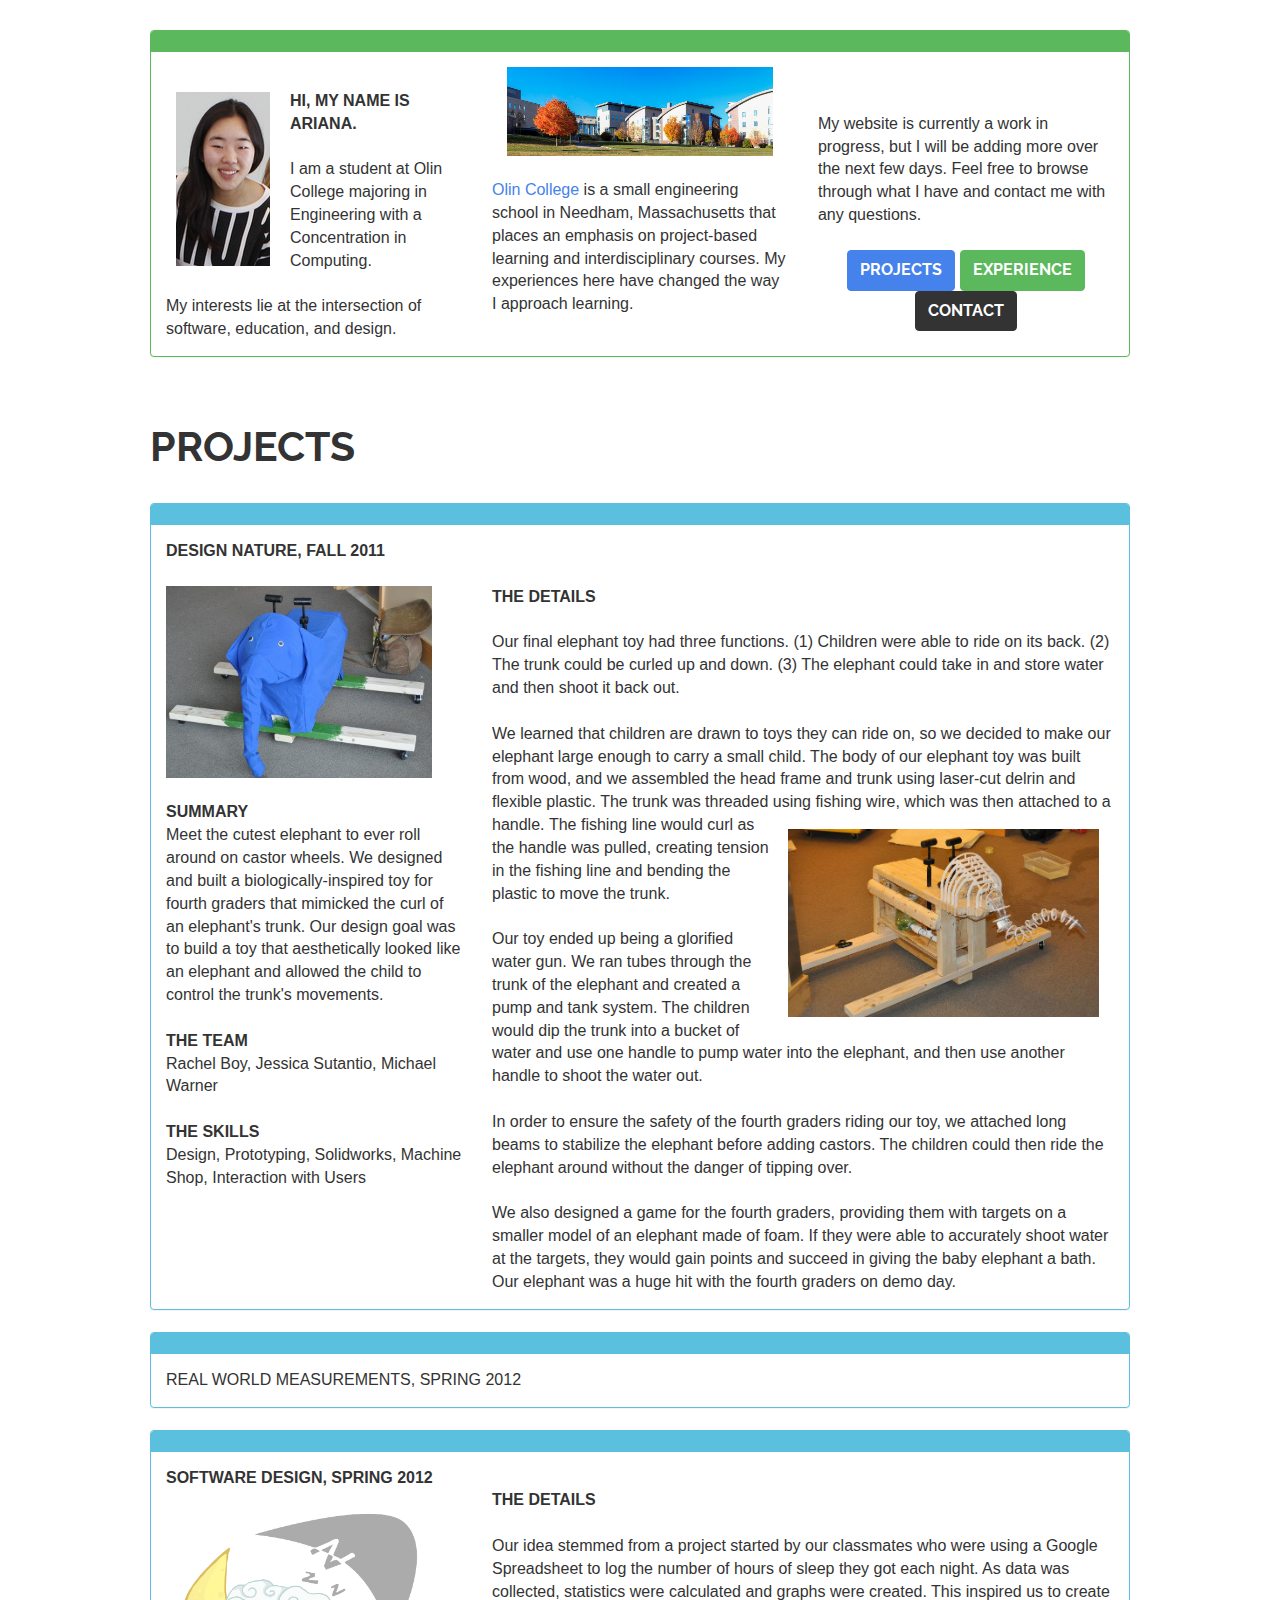
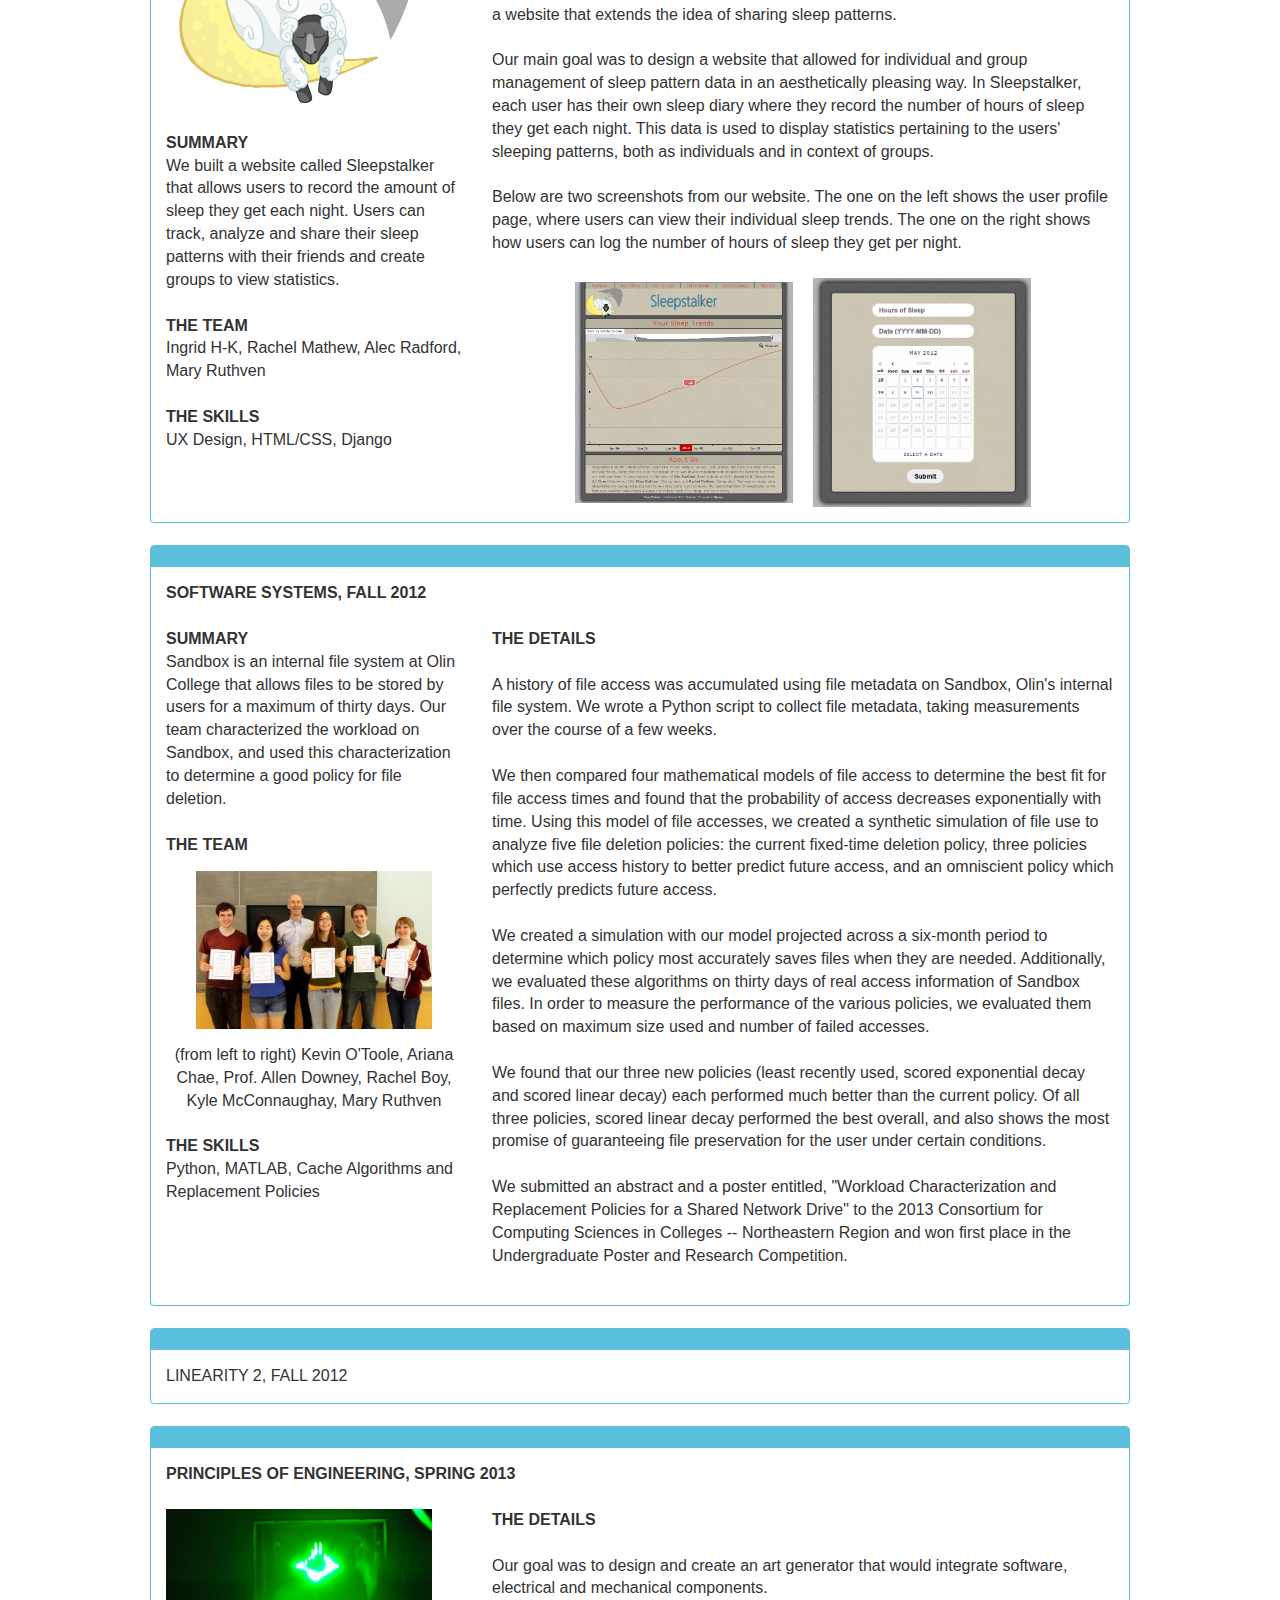
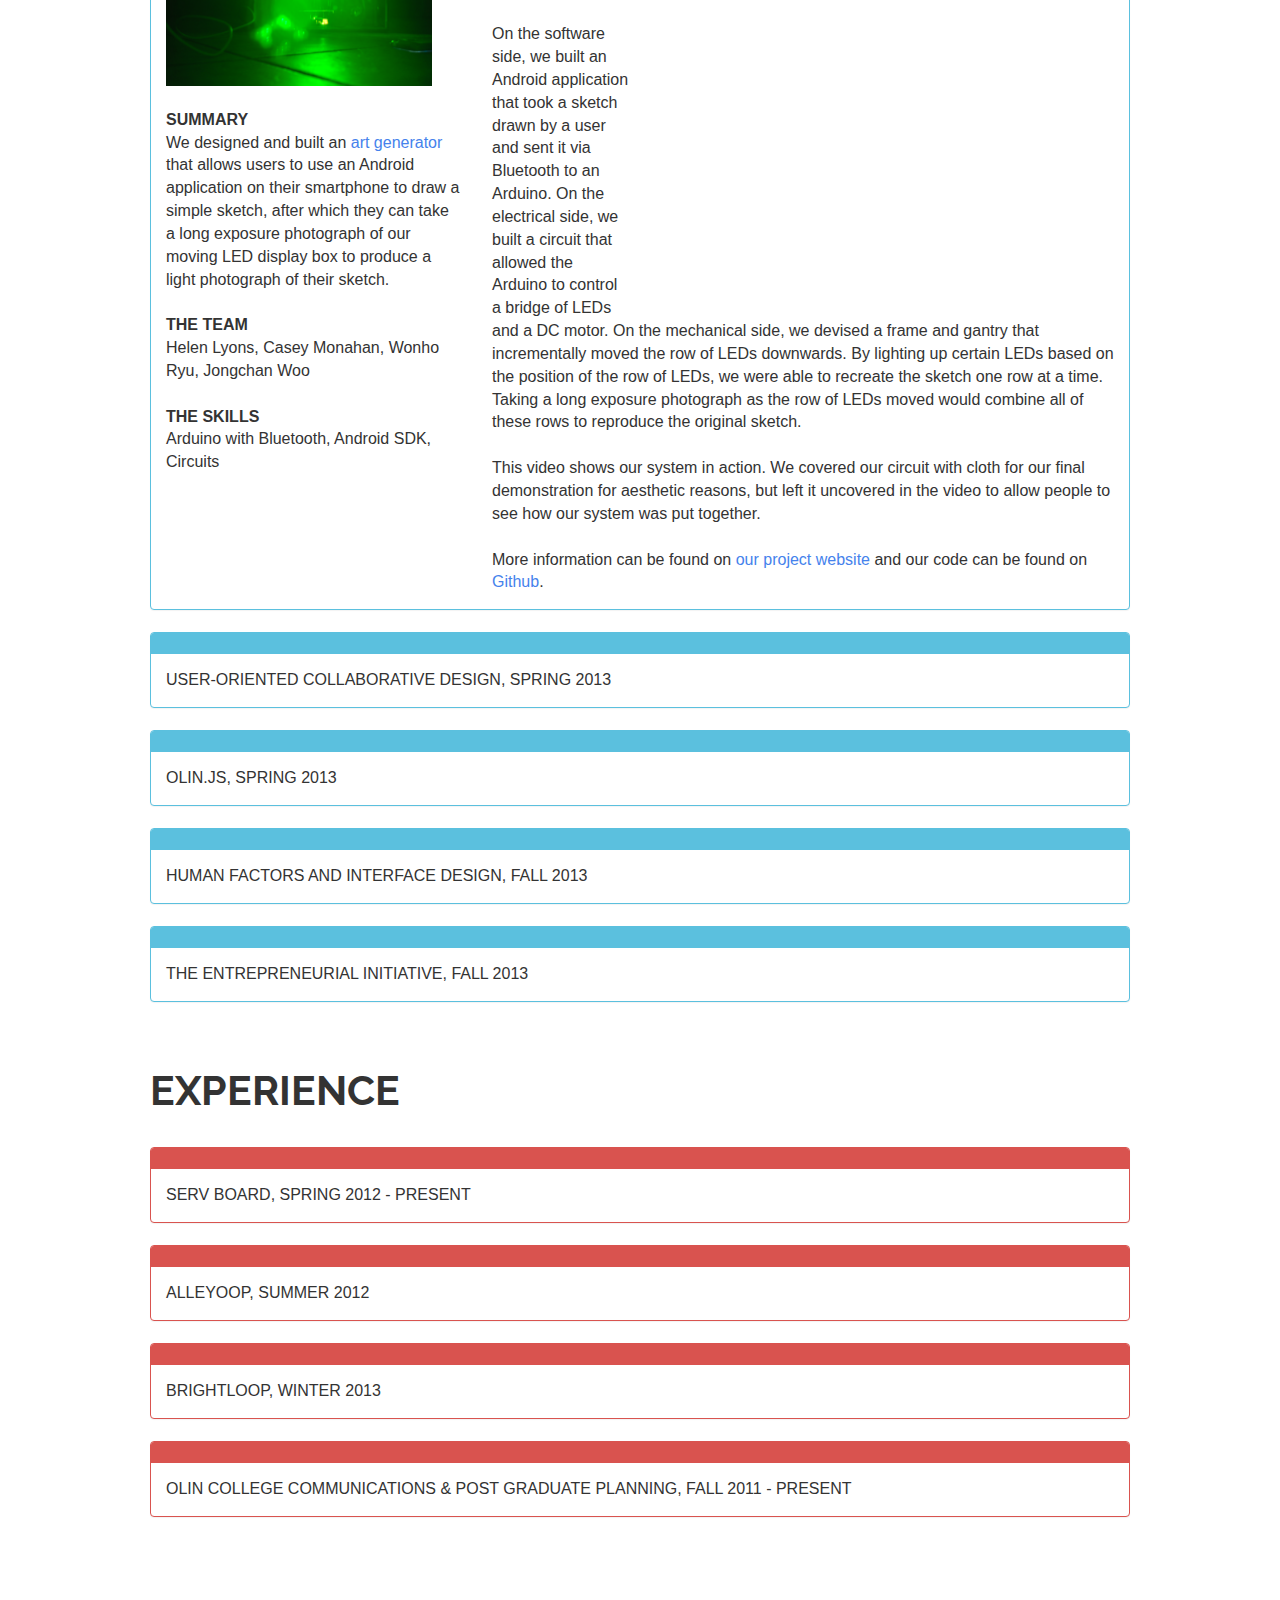
==== index.html @ e2a3250c "POE added" ====
<!DOCTYPE html>
<html lang="en">

	<head>
		<title>Ariana Chae</title>
    <link rel="stylesheet" href="assets/css/bootstrap.css">
    <link rel="stylesheet" href="assets/css/bootstrap.min.css">

    <link rel="stylesheet" href="assets/css/index.css">
	</head>

	<body>
    <font face="Helvetica">
    <div class="panel panel-success">
      <div class="panel-heading">
        <div class="panel-title"></div>
      </div>
      <div class="panel-body">
        <div class="row">
          <div class="col-xs-6 col-sm-4">
            <img class="imgmargin" src="assets/images/profile.png" align="left"><br><b>HI, MY NAME IS ARIANA.</b><br><br>I am a student at Olin College majoring in Engineering with a Concentration in Computing.<br><br>My interests lie at the intersection of software, education, and design.
          </div>
          <div class="col-xs-6 col-sm-4">
            <center><img width="90%" src="assets/images/olincollege.jpg"></center><br>
            <a href="http://olin.edu/">Olin College</a> is a small engineering school in Needham, Massachusetts that places an emphasis on project-based learning and interdisciplinary courses. My experiences here have changed the way I approach learning.
          </div>
          <div class="col-xs-6 col-sm-4">
            <br><br>My website is currently a work in progress, but I will be adding more over the next few days. Feel free to browse through what I have and contact me with any questions.<br><br>
            <center><a class="btn btn-primary" href="#projects"><b>Projects</b></a>
            <a class="btn btn-success" href="#resume"><b>Experience</b></a>
            <a class="btn btn-default" href="mailto:ariana.chae@students.olin.edu"><b>Contact</b></a><center>
          </div>
        </div>
      </div>
    </div>

    <br><h1 id="type">Projects</h1><br>
    <div class="panel panel-info">
      <div class="panel-heading">
        <div class="panel-title"></div>
      </div>
      <div class="panel-body">
        <b>DESIGN NATURE, FALL 2011</b><br><br>
        <div class="row">
          <div class="col-xs-6 col-lg-4">
            <img width="90%" src="assets/images/elephant-final.png"><br><br>
            <b>SUMMARY</b><br>
            Meet the cutest elephant to ever roll around on castor wheels. We designed and built a biologically-inspired toy for fourth graders that mimicked the curl of an elephant's trunk. Our design goal was to build a toy that aesthetically looked like an elephant and allowed the child to control the trunk's movements.
            <br><br>
            <b>THE TEAM</b><br>
            Rachel Boy, Jessica Sutantio, Michael Warner
            <br><br>
            <b>THE SKILLS</b><br>
            Design, Prototyping, Solidworks, Machine Shop, Interaction with Users<br>
          </div>
          <div class="col-xs-12 col-sm-6 col-lg-8">
            <b>THE DETAILS</b><br><br>
            Our final elephant toy had three functions. (1) Children were able to ride on its back. (2) The trunk could be curled up and down. (3) The elephant could take in and store water and then shoot it back out.<br><br>

            We learned that children are drawn to toys they can ride on, so we decided to make our elephant large enough to carry a small child. The body of our elephant toy was built from wood, and we assembled the head frame and trunk using laser-cut delrin and flexible plastic. The trunk was threaded using fishing wire, which was then attached to a handle. <img class="desnat" src="assets/images/elephant-prototype.png" width="50%" align="right"> The fishing line would curl as the handle was pulled, creating tension in the fishing line and bending the plastic to move the trunk.<br><br>

            Our toy ended up being a glorified water gun. We ran tubes through the trunk of the elephant and created a pump and tank system. The children would dip the trunk into a bucket of water and use one handle to pump water into the elephant, and then use another handle to shoot the water out.<br><br>

            In order to ensure the safety of the fourth graders riding our toy, we attached long beams to stabilize the elephant before adding castors. The children could then ride the elephant around without the danger of tipping over.<br><br>

            We also designed a game for the fourth graders, providing them with targets on a smaller model of an elephant made of foam. If they were able to accurately shoot water at the targets, they would gain points and succeed in giving the baby elephant a bath. Our elephant was a huge hit with the fourth graders on demo day. 

          </div>
        </div>

      </div>
    </div>

    <div class="panel panel-info">
      <div class="panel-heading">
        <div class="panel-title"></div>
      </div>
      <div class="panel-body">
        REAL WORLD MEASUREMENTS, SPRING 2012
      </div>
    </div>

    <div class="panel panel-info">
      <div class="panel-heading">
        <div class="panel-title"></div>
      </div>
      <div class="panel-body">
        <b>SOFTWARE DESIGN, SPRING 2012</b>
        <div class="row">
          <div class="col-xs-6 col-lg-4">
            <img width="90%" src="assets/images/sleepstalker-logo.png"><br><br>
            <b>SUMMARY</b><br>
            We built a website called Sleepstalker that allows users to record the amount of sleep they get each night. Users can track, analyze and share their sleep patterns with their friends and create groups to view statistics. 
            <br><br>
            <b>THE TEAM</b><br>
            Ingrid H-K, Rachel Mathew, Alec Radford, Mary Ruthven
            <br><br>
            <b>THE SKILLS</b><br>
            UX Design, HTML/CSS, Django <br>
          </div>
          <div class="col-xs-12 col-sm-6 col-lg-8">
            <b>THE DETAILS</b><br><br>
            
              Our idea stemmed from a project started by our classmates who were using a Google Spreadsheet to log the number of hours of sleep they got each night. As data was collected, statistics were calculated and graphs were created. This inspired us to create a website that extends the idea of sharing sleep patterns.<br><br>

              Our main goal was to design a website that allowed for individual and group management of sleep pattern data in an aesthetically pleasing way. In Sleepstalker, each user has their own sleep diary where they record the number of hours of sleep they get each night. This data is used to display statistics pertaining to the users' sleeping patterns, both as individuals and in context of groups.<br><br>

              Below are two screenshots from our website. The one on the left shows the user profile page, where users can view their individual sleep trends. The one on the right shows how users can log the number of hours of sleep they get per night.<br><br>

              <center><img class="sleepstalker" width="35%" src="assets/images/sleepstalker-home.png"><img class="sleepstalker" width="35%" src="assets/images/sleep-input-2.png"></center>


          </div>
        </div>
      </div>
    </div>

    <div class="panel panel-info">
      <div class="panel-heading">
        <div class="panel-title"></div>
      </div>
      <div class="panel-body">
        <b>SOFTWARE SYSTEMS, FALL 2012</b><br><br>
        <div class="row">
          <div class="col-xs-6 col-lg-4">
            <b>SUMMARY</b><br>
            Sandbox is an internal file system at Olin College that allows files to be stored by users for a maximum of thirty days. Our team characterized the workload on Sandbox, and used this characterization to determine a good policy for file deletion.
            <br><br>
            <b>THE TEAM</b><br>
            <center><img class="sandbox" src="assets/images/ccscne.jpg" width="80%"><br>
            (from left to right) Kevin O'Toole, Ariana Chae, Prof. Allen Downey, Rachel Boy, Kyle McConnaughay, Mary Ruthven</center>
            <br>
            <b>THE SKILLS</b><br>
            Python, MATLAB, Cache Algorithms and Replacement Policies <br>
          </div>
          <div class="col-xs-12 col-sm-6 col-lg-8">
            <b>THE DETAILS</b><br><br>
              A history of file access was accumulated using file metadata on Sandbox, Olin's internal file system. We wrote a Python script to collect file metadata, taking measurements over the course of a few weeks.<br><br>We then compared four mathematical models of file access to determine the best fit for file access times and found that the probability of access decreases exponentially with time. Using this model of file accesses, we created a synthetic simulation of file use to analyze five file deletion policies: the current fixed-time deletion policy, three policies which use access history to better predict future access, and an omniscient policy which perfectly predicts future access.<br><br>We created a simulation with our model projected across a six-month period to determine which policy most accurately saves files when they are needed. Additionally, we evaluated these algorithms on thirty days of real access information of Sandbox files. In order to measure the performance of the various policies, we evaluated them based on maximum size used and number of failed accesses.<br><br>
              We found that our three new policies (least recently used, scored exponential decay and scored linear decay) each performed much better than the current policy. Of all three policies, scored linear decay performed the best overall, and also shows the most promise of guaranteeing file preservation for the user under certain conditions.<br><br>

              We submitted an abstract and a poster entitled, "Workload Characterization and Replacement Policies for a Shared Network Drive" to the 2013 Consortium for Computing Sciences in Colleges -- Northeastern Region and won first place in the Undergraduate Poster and Research Competition.
              <br><br>

          </div>
        </div>
      </div>
    </div>

    <div class="panel panel-info">
      <div class="panel-heading">
        <div class="panel-title"></div>
      </div>
      <div class="panel-body">
        LINEARITY 2, FALL 2012
      </div>
    </div>

    <div class="panel panel-info">
      <div class="panel-heading">
        <div class="panel-title"></div>
      </div>
      <div class="panel-body">
        <b>PRINCIPLES OF ENGINEERING, SPRING 2013</b><br><br>
        <div class="row">
          <div class="col-xs-6 col-lg-4">
            <img width="90%" src="assets/images/poe-light-photo.jpg"><br><br>
            <b>SUMMARY</b><br>
            We designed and built an <a href="http://poe.olin.edu/poe2013/s_engr2210-art-generators/">art generator</a> that allows users to use an Android application on their smartphone to draw a simple sketch, after which they can take a long exposure photograph of our moving LED display box to produce a light photograph of their sketch.
            <br><br>
            <b>THE TEAM</b><br>
            Helen Lyons, Casey Monahan, Wonho Ryu, Jongchan Woo
            <br><br>
            <b>THE SKILLS</b><br>
            Arduino with Bluetooth, Android SDK, Circuits <br>
          </div>
          <div class="col-xs-12 col-sm-6 col-lg-8">
            <b>THE DETAILS</b><br><br>
              Our goal was to design and create an art generator that would integrate software, electrical and mechanical components.<br><br>
              <iframe align="right" class="poe" width="444" height="250" src="http://www.youtube.com/embed/nZUptxOSdaI?rel=0" frameborder="0" allowfullscreen></iframe> On the software side, we built an Android application that took a sketch drawn by a user and sent it via Bluetooth to an Arduino. On the electrical side, we built a circuit that allowed the Arduino to control a bridge of LEDs and a DC motor. On the mechanical side, we devised a frame and gantry that incrementally moved the row of LEDs downwards. By lighting up certain LEDs based on the position of the row of LEDs, we were able to recreate the sketch one row at a time. Taking a long exposure photograph as the row of LEDs moved would combine all of these rows to reproduce the original sketch.<br><br>
              This video shows our system in action. We covered our circuit with cloth for our final demonstration for aesthetic reasons, but left it uncovered in the video to allow people to see how our system was put together.<br><br>
              More information can be found on <a href="http://poe.olin.edu/poe2013/s_engr2210-art-generators/">our project website</a> and our code can be found on <a href="https://github.com/asjchae/poe-final-project">Github</a>.


          </div>
        </div>          
      </div>
    </div>

    <div class="panel panel-info">
      <div class="panel-heading">
        <div class="panel-title"></div>
      </div>
      <div class="panel-body">
        USER-ORIENTED COLLABORATIVE DESIGN, SPRING 2013
      </div>
    </div>

    <div class="panel panel-info">
      <div class="panel-heading">
        <div class="panel-title"></div>
      </div>
      <div class="panel-body">
        OLIN.JS, SPRING 2013
      </div>
    </div>

    <div class="panel panel-info">
      <div class="panel-heading">
        <div class="panel-title"></div>
      </div>
      <div class="panel-body">
        HUMAN FACTORS AND INTERFACE DESIGN, FALL 2013
      </div>
    </div>

    <div class="panel panel-info">
      <div class="panel-heading">
        <div class="panel-title"></div>
      </div>
      <div class="panel-body">
        THE ENTREPRENEURIAL INITIATIVE, FALL 2013
      </div>
    </div>

    <br><h1 id="type">Experience</h1><br>
    <div class="panel panel-danger">
      <div class="panel-heading">
        <div class="panel-title"></div>
      </div>
      <div class="panel-body">
        SERV BOARD, SPRING 2012 - PRESENT
      </div>
    </div>

    <div class="panel panel-danger">
      <div class="panel-heading">
        <div class="panel-title"></div>
      </div>
      <div class="panel-body">
        ALLEYOOP, SUMMER 2012
      </div>
    </div>

    <div class="panel panel-danger">
      <div class="panel-heading">
        <div class="panel-title"></div>
      </div>
      <div class="panel-body">
        BRIGHTLOOP, WINTER 2013
      </div>
    </div>

    <div class="panel panel-danger">
      <div class="panel-heading">
        <div class="panel-title"></div>
      </div>
      <div class="panel-body">
        OLIN COLLEGE COMMUNICATIONS & POST GRADUATE PLANNING, FALL 2011 - PRESENT
      </div>
    </div>

	</body>

</html>
---- assets/css/index.css ----
body {
	padding-top: 30px;
	padding-left: 150px;
	padding-right: 150px;
	padding-bottom: 150px;
}

.imgmargin {
	margin-top: 25px;
	margin-left: 10px;
	margin-right: 20px;
}

.desnat {
	margin-top: 15px;
	margin-bottom: 15px;
	margin-left: 15px;
	margin-right: 15px;
}

.sleepstalker {
	margin-left: 10px;
	margin-right: 10px;
}

.sandbox {
	margin-top: 15px;
	margin-bottom: 15px;
	margin-left: 15px;
	margin-right: 15px;
}

.poe {
	margin-top: 15px;
	margin-bottom: 15px;
	margin-left: 25px;
	margin-right: 15px;
}
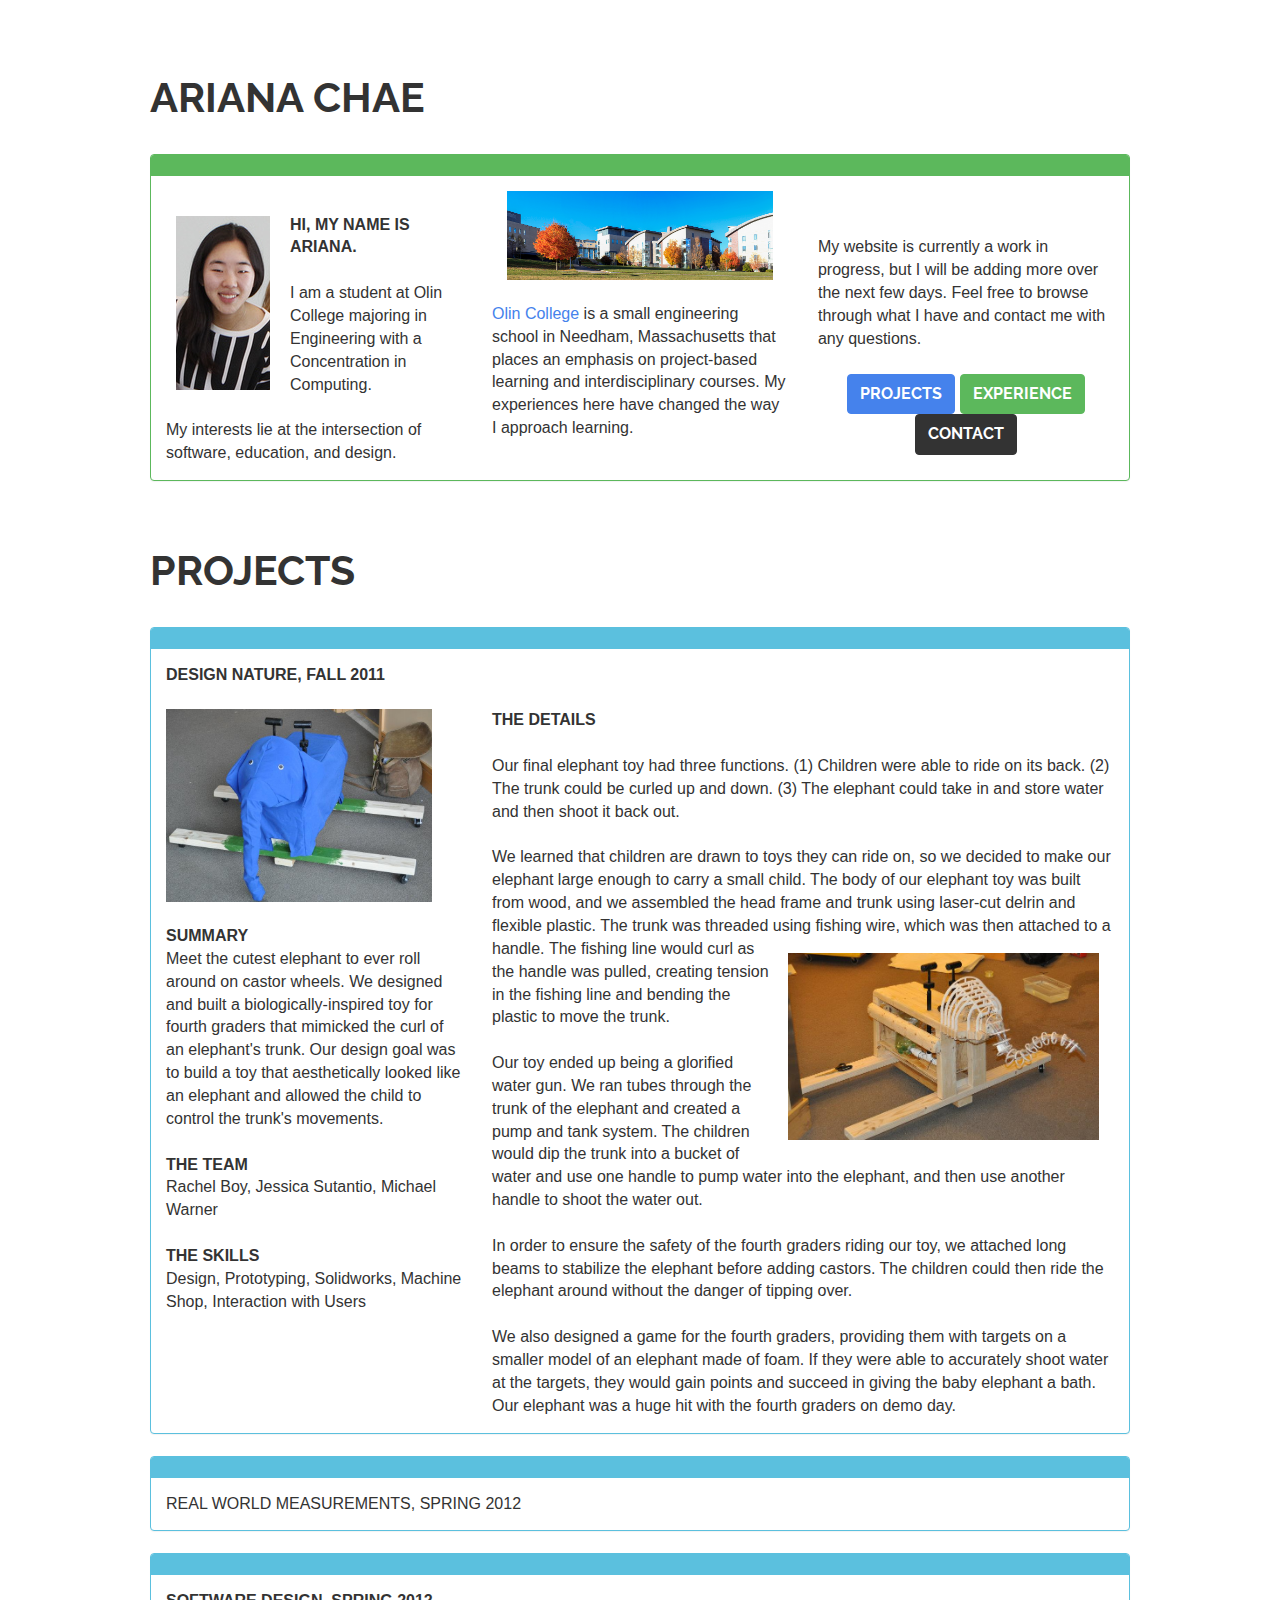
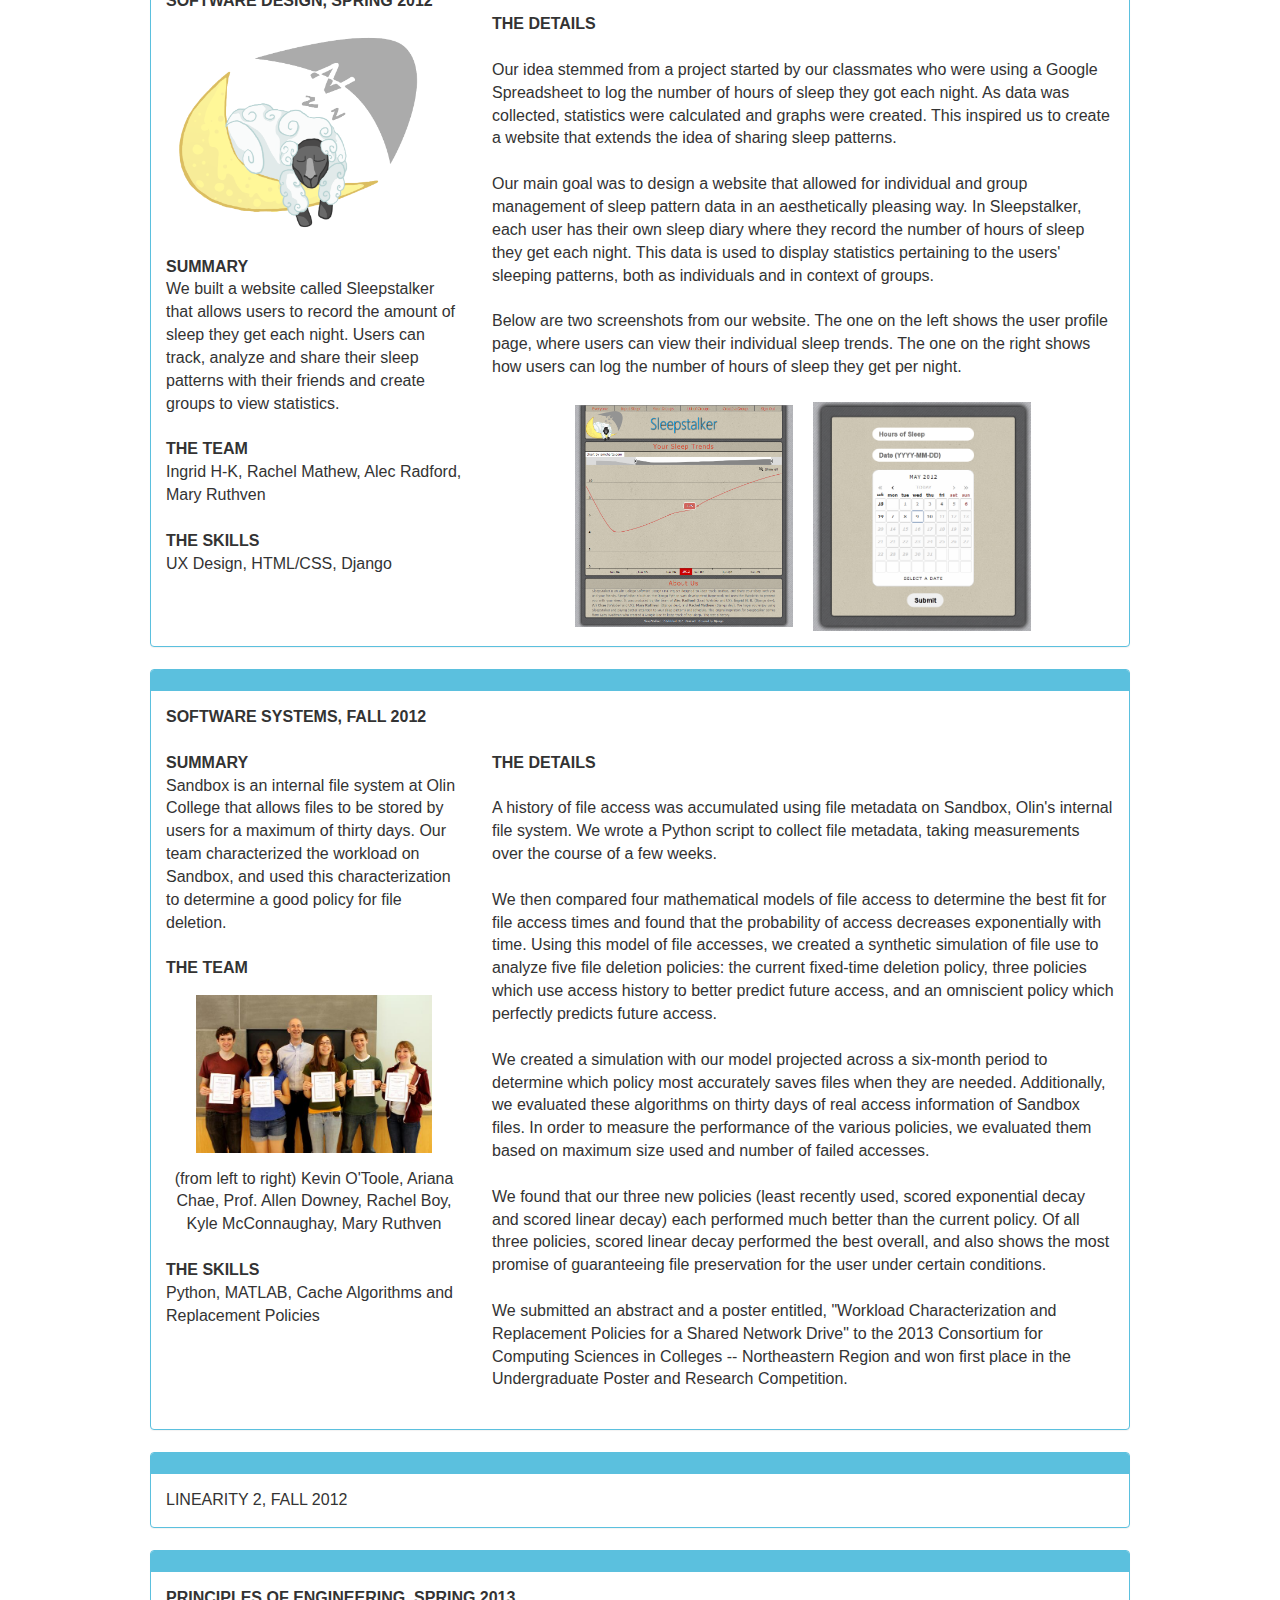
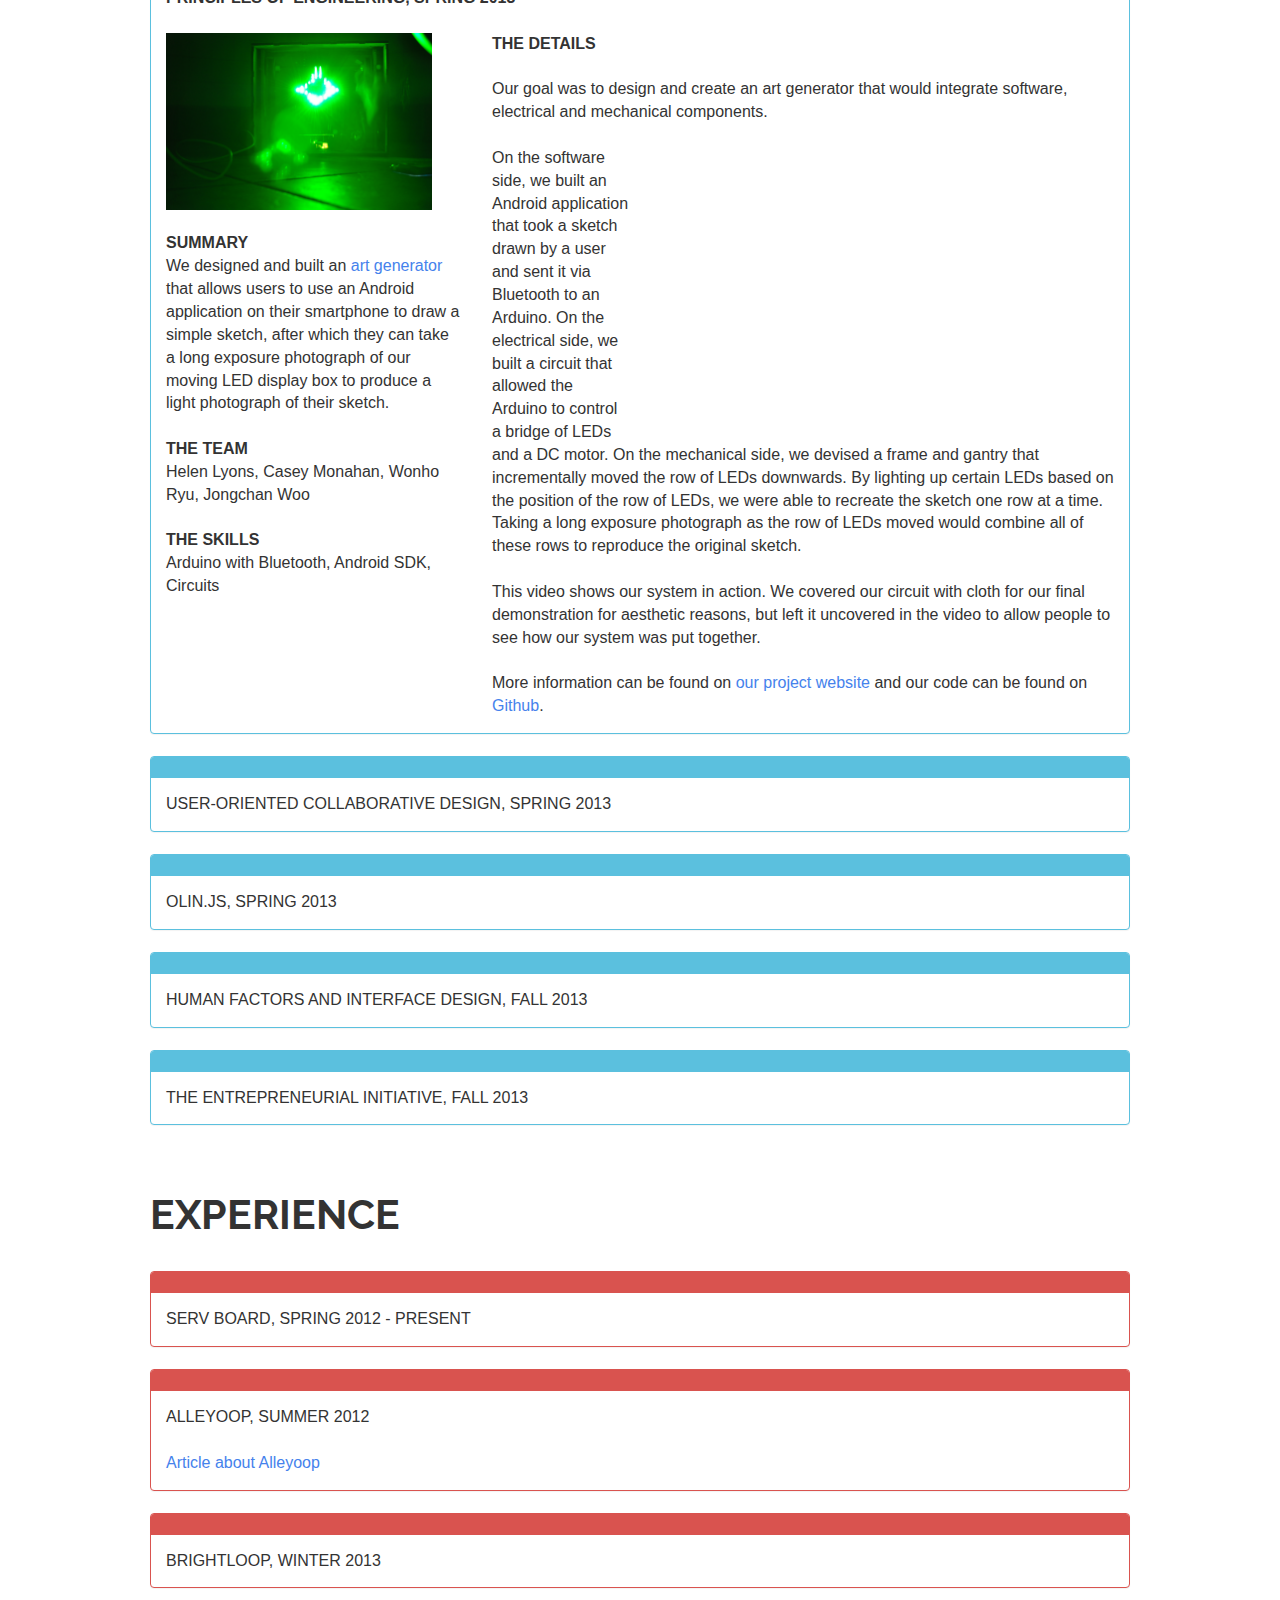
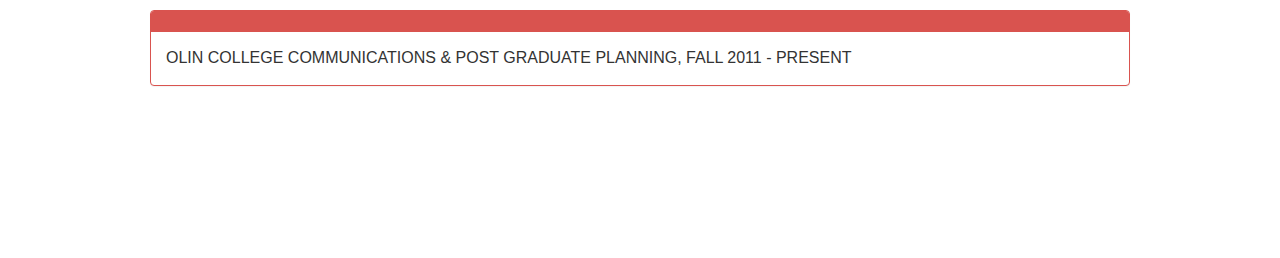
==== commit fb65bfff: "Adding name to the top... not sure if I like it" ====
--- a/index.html
+++ b/index.html
@@ -11,6 +11,7 @@
 
 	<body>
     <font face="Helvetica">
+    <br><h1 id="type">Ariana Chae</h1><br>
     <div class="panel panel-success">
       <div class="panel-heading">
         <div class="panel-title"></div>
@@ -237,7 +238,8 @@
         <div class="panel-title"></div>
       </div>
       <div class="panel-body">
-        ALLEYOOP, SUMMER 2012
+        ALLEYOOP, SUMMER 2012<br><br>
+        <a href="https://www.edsurge.com/alleyoop--2">Article about Alleyoop</a>
       </div>
     </div>
 
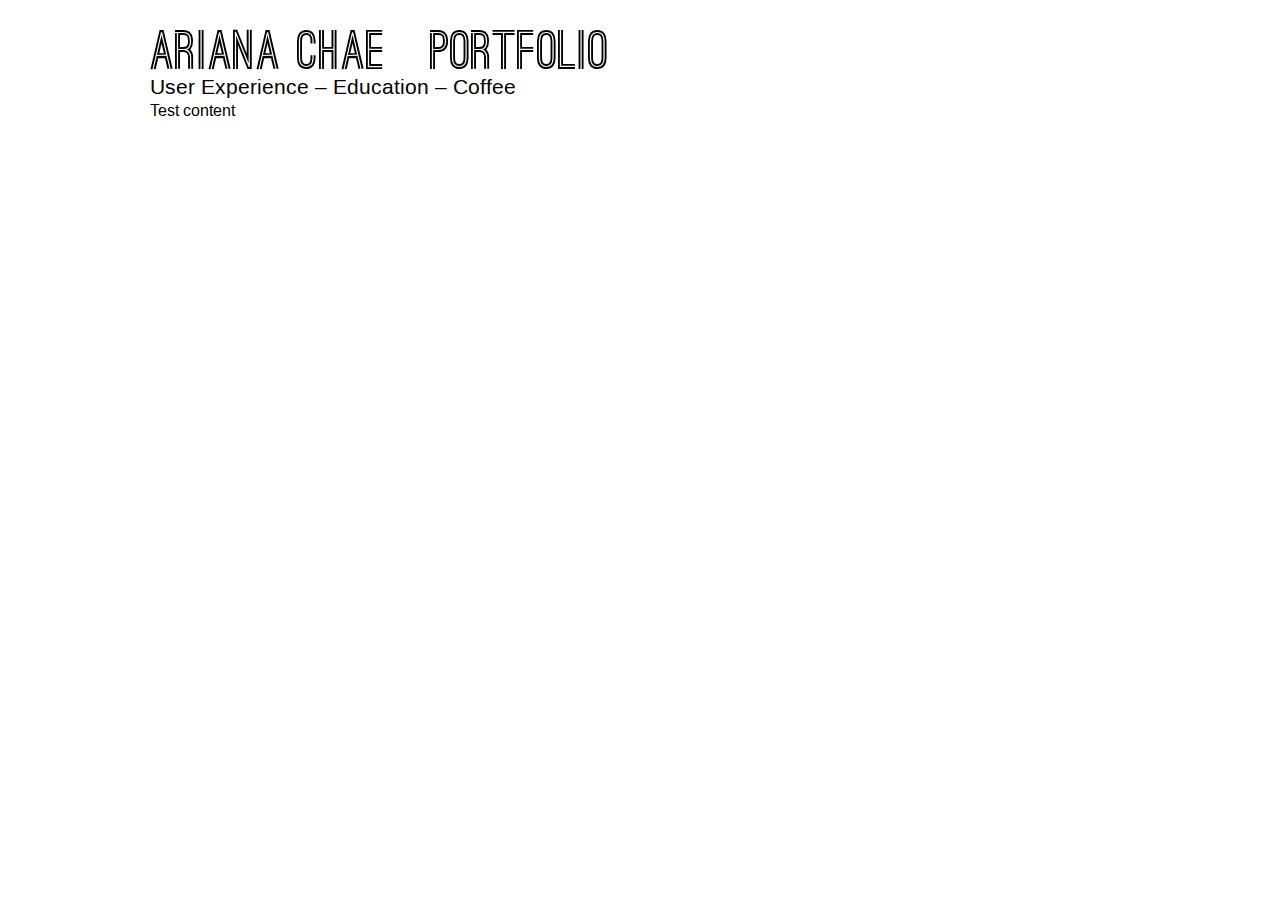
==== commit 25baae19: "getting started" ====
--- a/index.html
+++ b/index.html
@@ -3,264 +3,18 @@
 
 	<head>
 		<title>Ariana Chae</title>
-    <link rel="stylesheet" href="assets/css/bootstrap.css">
-    <link rel="stylesheet" href="assets/css/bootstrap.min.css">
 
+    <link rel="stylesheet" type="text/css" href="assets/css/master.css">
     <link rel="stylesheet" href="assets/css/index.css">
 	</head>
 
-	<body>
-    <font face="Helvetica">
-    <br><h1 id="type">Ariana Chae</h1><br>
-    <div class="panel panel-success">
-      <div class="panel-heading">
-        <div class="panel-title"></div>
-      </div>
-      <div class="panel-body">
-        <div class="row">
-          <div class="col-xs-6 col-sm-4">
-            <img class="imgmargin" src="assets/images/profile.png" align="left"><br><b>HI, MY NAME IS ARIANA.</b><br><br>I am a student at Olin College majoring in Engineering with a Concentration in Computing.<br><br>My interests lie at the intersection of software, education, and design.
-          </div>
-          <div class="col-xs-6 col-sm-4">
-            <center><img width="90%" src="assets/images/olincollege.jpg"></center><br>
-            <a href="http://olin.edu/">Olin College</a> is a small engineering school in Needham, Massachusetts that places an emphasis on project-based learning and interdisciplinary courses. My experiences here have changed the way I approach learning.
-          </div>
-          <div class="col-xs-6 col-sm-4">
-            <br><br>My website is currently a work in progress, but I will be adding more over the next few days. Feel free to browse through what I have and contact me with any questions.<br><br>
-            <center><a class="btn btn-primary" href="#projects"><b>Projects</b></a>
-            <a class="btn btn-success" href="#resume"><b>Experience</b></a>
-            <a class="btn btn-default" href="mailto:ariana.chae@students.olin.edu"><b>Contact</b></a><center>
-          </div>
-        </div>
-      </div>
+  <body>
+    <h1>Ariana Chae&bullet;Portfolio</h1>
+    <h2>User Experience &ndash; Education &ndash; Coffee</h2>
+
+    <div>
+      <p>Test content</p>
     </div>
-
-    <br><h1 id="type">Projects</h1><br>
-    <div class="panel panel-info">
-      <div class="panel-heading">
-        <div class="panel-title"></div>
-      </div>
-      <div class="panel-body">
-        <b>DESIGN NATURE, FALL 2011</b><br><br>
-        <div class="row">
-          <div class="col-xs-6 col-lg-4">
-            <img width="90%" src="assets/images/elephant-final.png"><br><br>
-            <b>SUMMARY</b><br>
-            Meet the cutest elephant to ever roll around on castor wheels. We designed and built a biologically-inspired toy for fourth graders that mimicked the curl of an elephant's trunk. Our design goal was to build a toy that aesthetically looked like an elephant and allowed the child to control the trunk's movements.
-            <br><br>
-            <b>THE TEAM</b><br>
-            Rachel Boy, Jessica Sutantio, Michael Warner
-            <br><br>
-            <b>THE SKILLS</b><br>
-            Design, Prototyping, Solidworks, Machine Shop, Interaction with Users<br>
-          </div>
-          <div class="col-xs-12 col-sm-6 col-lg-8">
-            <b>THE DETAILS</b><br><br>
-            Our final elephant toy had three functions. (1) Children were able to ride on its back. (2) The trunk could be curled up and down. (3) The elephant could take in and store water and then shoot it back out.<br><br>
-
-            We learned that children are drawn to toys they can ride on, so we decided to make our elephant large enough to carry a small child. The body of our elephant toy was built from wood, and we assembled the head frame and trunk using laser-cut delrin and flexible plastic. The trunk was threaded using fishing wire, which was then attached to a handle. <img class="desnat" src="assets/images/elephant-prototype.png" width="50%" align="right"> The fishing line would curl as the handle was pulled, creating tension in the fishing line and bending the plastic to move the trunk.<br><br>
-
-            Our toy ended up being a glorified water gun. We ran tubes through the trunk of the elephant and created a pump and tank system. The children would dip the trunk into a bucket of water and use one handle to pump water into the elephant, and then use another handle to shoot the water out.<br><br>
-
-            In order to ensure the safety of the fourth graders riding our toy, we attached long beams to stabilize the elephant before adding castors. The children could then ride the elephant around without the danger of tipping over.<br><br>
-
-            We also designed a game for the fourth graders, providing them with targets on a smaller model of an elephant made of foam. If they were able to accurately shoot water at the targets, they would gain points and succeed in giving the baby elephant a bath. Our elephant was a huge hit with the fourth graders on demo day. 
-
-          </div>
-        </div>
-
-      </div>
-    </div>
-
-    <div class="panel panel-info">
-      <div class="panel-heading">
-        <div class="panel-title"></div>
-      </div>
-      <div class="panel-body">
-        REAL WORLD MEASUREMENTS, SPRING 2012
-      </div>
-    </div>
-
-    <div class="panel panel-info">
-      <div class="panel-heading">
-        <div class="panel-title"></div>
-      </div>
-      <div class="panel-body">
-        <b>SOFTWARE DESIGN, SPRING 2012</b>
-        <div class="row">
-          <div class="col-xs-6 col-lg-4">
-            <img width="90%" src="assets/images/sleepstalker-logo.png"><br><br>
-            <b>SUMMARY</b><br>
-            We built a website called Sleepstalker that allows users to record the amount of sleep they get each night. Users can track, analyze and share their sleep patterns with their friends and create groups to view statistics. 
-            <br><br>
-            <b>THE TEAM</b><br>
-            Ingrid H-K, Rachel Mathew, Alec Radford, Mary Ruthven
-            <br><br>
-            <b>THE SKILLS</b><br>
-            UX Design, HTML/CSS, Django <br>
-          </div>
-          <div class="col-xs-12 col-sm-6 col-lg-8">
-            <b>THE DETAILS</b><br><br>
-            
-              Our idea stemmed from a project started by our classmates who were using a Google Spreadsheet to log the number of hours of sleep they got each night. As data was collected, statistics were calculated and graphs were created. This inspired us to create a website that extends the idea of sharing sleep patterns.<br><br>
-
-              Our main goal was to design a website that allowed for individual and group management of sleep pattern data in an aesthetically pleasing way. In Sleepstalker, each user has their own sleep diary where they record the number of hours of sleep they get each night. This data is used to display statistics pertaining to the users' sleeping patterns, both as individuals and in context of groups.<br><br>
-
-              Below are two screenshots from our website. The one on the left shows the user profile page, where users can view their individual sleep trends. The one on the right shows how users can log the number of hours of sleep they get per night.<br><br>
-
-              <center><img class="sleepstalker" width="35%" src="assets/images/sleepstalker-home.png"><img class="sleepstalker" width="35%" src="assets/images/sleep-input-2.png"></center>
-
-
-          </div>
-        </div>
-      </div>
-    </div>
-
-    <div class="panel panel-info">
-      <div class="panel-heading">
-        <div class="panel-title"></div>
-      </div>
-      <div class="panel-body">
-        <b>SOFTWARE SYSTEMS, FALL 2012</b><br><br>
-        <div class="row">
-          <div class="col-xs-6 col-lg-4">
-            <b>SUMMARY</b><br>
-            Sandbox is an internal file system at Olin College that allows files to be stored by users for a maximum of thirty days. Our team characterized the workload on Sandbox, and used this characterization to determine a good policy for file deletion.
-            <br><br>
-            <b>THE TEAM</b><br>
-            <center><img class="sandbox" src="assets/images/ccscne.jpg" width="80%"><br>
-            (from left to right) Kevin O'Toole, Ariana Chae, Prof. Allen Downey, Rachel Boy, Kyle McConnaughay, Mary Ruthven</center>
-            <br>
-            <b>THE SKILLS</b><br>
-            Python, MATLAB, Cache Algorithms and Replacement Policies <br>
-          </div>
-          <div class="col-xs-12 col-sm-6 col-lg-8">
-            <b>THE DETAILS</b><br><br>
-              A history of file access was accumulated using file metadata on Sandbox, Olin's internal file system. We wrote a Python script to collect file metadata, taking measurements over the course of a few weeks.<br><br>We then compared four mathematical models of file access to determine the best fit for file access times and found that the probability of access decreases exponentially with time. Using this model of file accesses, we created a synthetic simulation of file use to analyze five file deletion policies: the current fixed-time deletion policy, three policies which use access history to better predict future access, and an omniscient policy which perfectly predicts future access.<br><br>We created a simulation with our model projected across a six-month period to determine which policy most accurately saves files when they are needed. Additionally, we evaluated these algorithms on thirty days of real access information of Sandbox files. In order to measure the performance of the various policies, we evaluated them based on maximum size used and number of failed accesses.<br><br>
-              We found that our three new policies (least recently used, scored exponential decay and scored linear decay) each performed much better than the current policy. Of all three policies, scored linear decay performed the best overall, and also shows the most promise of guaranteeing file preservation for the user under certain conditions.<br><br>
-
-              We submitted an abstract and a poster entitled, "Workload Characterization and Replacement Policies for a Shared Network Drive" to the 2013 Consortium for Computing Sciences in Colleges -- Northeastern Region and won first place in the Undergraduate Poster and Research Competition.
-              <br><br>
-
-          </div>
-        </div>
-      </div>
-    </div>
-
-    <div class="panel panel-info">
-      <div class="panel-heading">
-        <div class="panel-title"></div>
-      </div>
-      <div class="panel-body">
-        LINEARITY 2, FALL 2012
-      </div>
-    </div>
-
-    <div class="panel panel-info">
-      <div class="panel-heading">
-        <div class="panel-title"></div>
-      </div>
-      <div class="panel-body">
-        <b>PRINCIPLES OF ENGINEERING, SPRING 2013</b><br><br>
-        <div class="row">
-          <div class="col-xs-6 col-lg-4">
-            <img width="90%" src="assets/images/poe-light-photo.jpg"><br><br>
-            <b>SUMMARY</b><br>
-            We designed and built an <a href="http://poe.olin.edu/poe2013/s_engr2210-art-generators/">art generator</a> that allows users to use an Android application on their smartphone to draw a simple sketch, after which they can take a long exposure photograph of our moving LED display box to produce a light photograph of their sketch.
-            <br><br>
-            <b>THE TEAM</b><br>
-            Helen Lyons, Casey Monahan, Wonho Ryu, Jongchan Woo
-            <br><br>
-            <b>THE SKILLS</b><br>
-            Arduino with Bluetooth, Android SDK, Circuits <br>
-          </div>
-          <div class="col-xs-12 col-sm-6 col-lg-8">
-            <b>THE DETAILS</b><br><br>
-              Our goal was to design and create an art generator that would integrate software, electrical and mechanical components.<br><br>
-              <iframe align="right" class="poe" width="444" height="250" src="http://www.youtube.com/embed/nZUptxOSdaI?rel=0" frameborder="0" allowfullscreen></iframe> On the software side, we built an Android application that took a sketch drawn by a user and sent it via Bluetooth to an Arduino. On the electrical side, we built a circuit that allowed the Arduino to control a bridge of LEDs and a DC motor. On the mechanical side, we devised a frame and gantry that incrementally moved the row of LEDs downwards. By lighting up certain LEDs based on the position of the row of LEDs, we were able to recreate the sketch one row at a time. Taking a long exposure photograph as the row of LEDs moved would combine all of these rows to reproduce the original sketch.<br><br>
-              This video shows our system in action. We covered our circuit with cloth for our final demonstration for aesthetic reasons, but left it uncovered in the video to allow people to see how our system was put together.<br><br>
-              More information can be found on <a href="http://poe.olin.edu/poe2013/s_engr2210-art-generators/">our project website</a> and our code can be found on <a href="https://github.com/asjchae/poe-final-project">Github</a>.
-
-
-          </div>
-        </div>          
-      </div>
-    </div>
-
-    <div class="panel panel-info">
-      <div class="panel-heading">
-        <div class="panel-title"></div>
-      </div>
-      <div class="panel-body">
-        USER-ORIENTED COLLABORATIVE DESIGN, SPRING 2013
-      </div>
-    </div>
-
-    <div class="panel panel-info">
-      <div class="panel-heading">
-        <div class="panel-title"></div>
-      </div>
-      <div class="panel-body">
-        OLIN.JS, SPRING 2013
-      </div>
-    </div>
-
-    <div class="panel panel-info">
-      <div class="panel-heading">
-        <div class="panel-title"></div>
-      </div>
-      <div class="panel-body">
-        HUMAN FACTORS AND INTERFACE DESIGN, FALL 2013
-      </div>
-    </div>
-
-    <div class="panel panel-info">
-      <div class="panel-heading">
-        <div class="panel-title"></div>
-      </div>
-      <div class="panel-body">
-        THE ENTREPRENEURIAL INITIATIVE, FALL 2013
-      </div>
-    </div>
-
-    <br><h1 id="type">Experience</h1><br>
-    <div class="panel panel-danger">
-      <div class="panel-heading">
-        <div class="panel-title"></div>
-      </div>
-      <div class="panel-body">
-        SERV BOARD, SPRING 2012 - PRESENT
-      </div>
-    </div>
-
-    <div class="panel panel-danger">
-      <div class="panel-heading">
-        <div class="panel-title"></div>
-      </div>
-      <div class="panel-body">
-        ALLEYOOP, SUMMER 2012<br><br>
-        <a href="https://www.edsurge.com/alleyoop--2">Article about Alleyoop</a>
-      </div>
-    </div>
-
-    <div class="panel panel-danger">
-      <div class="panel-heading">
-        <div class="panel-title"></div>
-      </div>
-      <div class="panel-body">
-        BRIGHTLOOP, WINTER 2013
-      </div>
-    </div>
-
-    <div class="panel panel-danger">
-      <div class="panel-heading">
-        <div class="panel-title"></div>
-      </div>
-      <div class="panel-body">
-        OLIN COLLEGE COMMUNICATIONS & POST GRADUATE PLANNING, FALL 2011 - PRESENT
-      </div>
-    </div>
-
 	</body>
 
 </html>
--- a/assets/css/master.css
+++ b/assets/css/master.css
@@ -0,0 +1,75 @@
+* {
+	margin: 0;
+	padding: 0;
+}
+
+/* TYPOGRAPHY */
+@font-face {
+    font-family: 'ostrich_sansbold';
+    src: url('ostrichsans-bold-webfont.eot');
+    src: url('../webfonts/ostrichsans-bold-webfont.eot?#iefix') format('embedded-opentype'),
+         url('../webfonts/ostrichsans-bold-webfont.ttf') format('truetype'),
+         url('../webfonts/ostrichsans-bold-webfont.svg#ostrich_sansbold') format('svg');
+    font-weight: normal;
+    font-style: normal;
+
+}
+
+@font-face {
+    font-family: 'liberation_sansregular';
+    src: url('../webfonts/LiberationSans-Regular-webfont.eot');
+    src: url('../webfonts/LiberationSans-Regular-webfont.eot?#iefix') format('embedded-opentype'),
+         url('../webfonts/LiberationSans-Regular-webfont.ttf') format('truetype'),
+         url('../webfonts/LiberationSans-Regular-webfont.svg#liberation_sansregular') format('svg');
+    font-weight: normal;
+    font-style: normal;
+}
+
+@font-face {
+    font-family: 'liberation_sansitalic';
+    src: url('../webfonts/LiberationSans-Italic-webfont.eot');
+    src: url('../webfonts/LiberationSans-Italic-webfont.eot?#iefix') format('embedded-opentype'),
+         url('../webfonts/LiberationSans-Italic-webfont.ttf') format('truetype'),
+         url('../webfonts/LiberationSans-Italic-webfont.svg#liberation_sansitalic') format('svg');
+    font-weight: normal;
+    font-style: normal;
+
+}
+
+@font-face {
+    font-family: 'liberation_sansbold';
+    src: url('../webfonts/LiberationSans-Bold-webfont.eot');
+    src: url('../webfonts/LiberationSans-Bold-webfont.eot?#iefix') format('embedded-opentype'),
+         url('../webfonts/LiberationSans-Bold-webfont.ttf') format('truetype'),
+         url('../webfonts/LiberationSans-Bold-webfont.svg#liberation_sansbold') format('svg');
+    font-weight: normal;
+    font-style: normal;
+
+}
+
+@font-face {
+    font-family: 'liberation_sansbold_italic';
+    src: url('../webfonts/LiberationSans-BoldItalic-webfont.eot');
+    src: url('../webfonts/LiberationSans-BoldItalic-webfont.eot?#iefix') format('embedded-opentype'),
+         url('../webfonts/LiberationSans-BoldItalic-webfont.ttf') format('truetype'),
+         url('../webfonts/LiberationSans-BoldItalic-webfont.svg#liberation_sansbold_italic') format('svg');
+    font-weight: normal;
+    font-style: normal;
+
+}
+
+p {
+	font-family: 'liberation_sansregular', sans-serif;
+	font-size: 12pt;
+}
+
+h2 {
+	font-family: 'liberation_sansregular', sans-serif;
+	font-size: 16pt;
+	font-weight: normal;
+}
+
+h1 {
+	font-family: 'ostrich_sansbold', sans-serif;
+	font-size: 40pt;
+}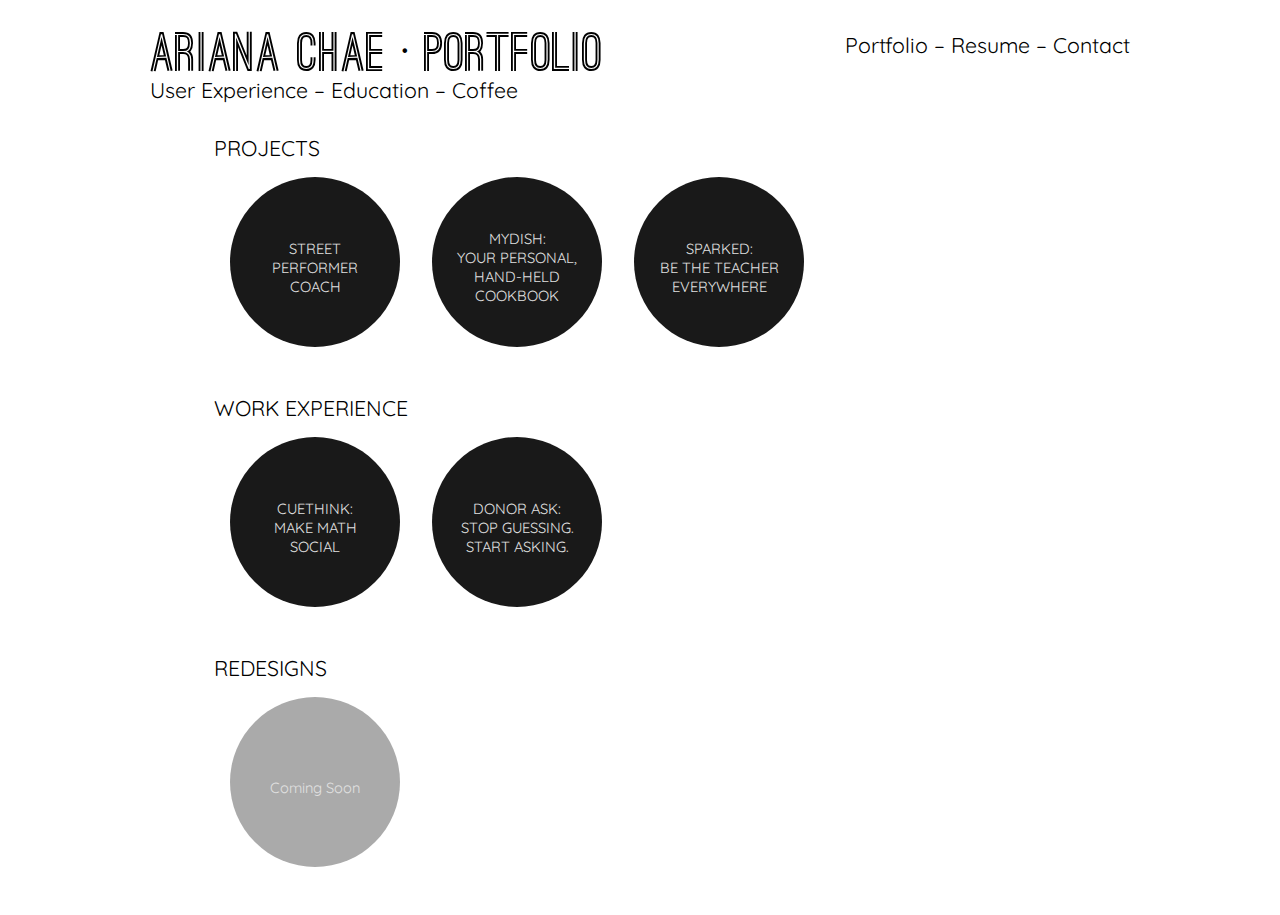
==== commit afaf2aa3: "front page styling complete" ====
--- a/index.html
+++ b/index.html
@@ -9,11 +9,50 @@
 	</head>
 
   <body>
-    <h1>Ariana Chae&bullet;Portfolio</h1>
-    <h2>User Experience &ndash; Education &ndash; Coffee</h2>
+    <div id="header">
+      <!-- a horrible hack to get around Ostrich Sans not supporting &bullet; properly -->
+      <h1>Ariana Chae <span style='font-family:sans-serif; font-size: 12pt; vertical-align: middle;'>&bullet;</span> Portfolio</h1>
+      <h2>User Experience &ndash; Education &ndash; Coffee</h2>
 
-    <div>
-      <p>Test content</p>
+      <div class="nav">
+        <h2><a href="link">Portfolio</a> &ndash; <a href="">Resume</a> &ndash; <a href="">Contact </a></h2>
+      </div>
+    </div>
+
+    <div class="projects">
+      <h2>Projects</h2>
+      
+      <a class="project" href="">
+        <p>Street Performer Coach</p>
+      </a>
+
+      <a class="project" href="">
+        <p>Mydish:<br/>Your personal, hand-held cookbook</p>
+      </a>
+
+      <a class="project" href="">
+        <p>Sparked:<br/>Be the teacher everywhere</p>
+      </a>
+    </div>
+
+    <div class="projects">
+      <h2>Work Experience</h2>
+
+      <a class="project" href="">
+        <p>Cuethink:<br/>Make math social</p>
+      </a>
+
+      <a class="project" href="">
+        <p>Donor Ask:<br/>Stop guessing. Start asking.</p>
+      </a>
+    </div>
+
+    <div class="projects">
+      <h2>Redesigns</h2>
+
+      <div class="project incomplete">
+        <p>Coming soon</p>
+      </div>
     </div>
 	</body>
 
--- a/assets/css/master.css
+++ b/assets/css/master.css
@@ -5,8 +5,8 @@
 
 /* TYPOGRAPHY */
 @font-face {
-    font-family: 'ostrich_sansbold';
-    src: url('ostrichsans-bold-webfont.eot');
+    font-family: 'ostrich sans bold';
+    src: url('../ostrichsans-bold-webfont.eot');
     src: url('../webfonts/ostrichsans-bold-webfont.eot?#iefix') format('embedded-opentype'),
          url('../webfonts/ostrichsans-bold-webfont.ttf') format('truetype'),
          url('../webfonts/ostrichsans-bold-webfont.svg#ostrich_sansbold') format('svg');
@@ -16,7 +16,7 @@
 }
 
 @font-face {
-    font-family: 'liberation_sansregular';
+    font-family: 'liberation sans regular';
     src: url('../webfonts/LiberationSans-Regular-webfont.eot');
     src: url('../webfonts/LiberationSans-Regular-webfont.eot?#iefix') format('embedded-opentype'),
          url('../webfonts/LiberationSans-Regular-webfont.ttf') format('truetype'),
@@ -26,7 +26,7 @@
 }
 
 @font-face {
-    font-family: 'liberation_sansitalic';
+    font-family: 'liberation sans italic';
     src: url('../webfonts/LiberationSans-Italic-webfont.eot');
     src: url('../webfonts/LiberationSans-Italic-webfont.eot?#iefix') format('embedded-opentype'),
          url('../webfonts/LiberationSans-Italic-webfont.ttf') format('truetype'),
@@ -37,7 +37,7 @@
 }
 
 @font-face {
-    font-family: 'liberation_sansbold';
+    font-family: 'liberation sans bold';
     src: url('../webfonts/LiberationSans-Bold-webfont.eot');
     src: url('../webfonts/LiberationSans-Bold-webfont.eot?#iefix') format('embedded-opentype'),
          url('../webfonts/LiberationSans-Bold-webfont.ttf') format('truetype'),
@@ -48,7 +48,7 @@
 }
 
 @font-face {
-    font-family: 'liberation_sansbold_italic';
+    font-family: 'liberation sans bold italic';
     src: url('../webfonts/LiberationSans-BoldItalic-webfont.eot');
     src: url('../webfonts/LiberationSans-BoldItalic-webfont.eot?#iefix') format('embedded-opentype'),
          url('../webfonts/LiberationSans-BoldItalic-webfont.ttf') format('truetype'),
@@ -59,17 +59,38 @@
 }
 
 p {
-	font-family: 'liberation_sansregular', sans-serif;
+	font-family: 'liberation sans regular', sans-serif;
 	font-size: 12pt;
 }
 
+h3 {
+	font-family: 'liberation sans regular', sans-serif;
+	font-size: 14pt;
+	font-weight: normal;
+}
+
 h2 {
-	font-family: 'liberation_sansregular', sans-serif;
+	font-family: 'liberation sans regular', sans-serif;
 	font-size: 16pt;
 	font-weight: normal;
 }
 
 h1 {
-	font-family: 'ostrich_sansbold', sans-serif;
+	font-family: 'ostrich sans bold', sans-serif;
 	font-size: 40pt;
+}
+
+/* HEADER */
+@media (min-width: 601px) {
+	#header {
+		max-width: 980px;
+		margin: 2em auto;
+		position: relative;
+	}
+
+	#header .nav {
+		position: absolute;
+		top: 0;
+		right: 0;
+	}
 }--- a/assets/css/index.css
+++ b/assets/css/index.css
@@ -1,38 +1,124 @@
-body {
-	padding-top: 30px;
-	padding-left: 150px;
-	padding-right: 150px;
-	padding-bottom: 150px;
+@import url(http://fonts.googleapis.com/css?family=Quicksand);
+
+h2, h3, p {
+	font-family: 'Quicksand', sans-serif;
 }
 
-.imgmargin {
-	margin-top: 25px;
-	margin-left: 10px;
-	margin-right: 20px;
+a, a:link {
+	text-decoration: none;
+	color: inherit;
 }
 
-.desnat {
-	margin-top: 15px;
-	margin-bottom: 15px;
-	margin-left: 15px;
-	margin-right: 15px;
+a:hover, a:active {
+	text-decoration: underline;
 }
 
-.sleepstalker {
-	margin-left: 10px;
-	margin-right: 10px;
+@media (max-width: 600px) {
+	body {
+		padding: 2em;
+	}
+
+	.projects {
+		margin: 2em auto;
+		overflow: hidden;
+
+		text-transform: uppercase;
+	}
+
+	.projects .project {
+		height: 170px;
+		width: 170px;
+		display: inline-block;
+		margin: 1em;
+		float: left;
+
+		background: rgb(25,25,25);
+		border-radius: 85px;
+
+		text-align: center;
+		position: relative;
+	}
+
+	.projects .project p {
+		color: rgb(225,225,225);
+		font-size: 11pt;
+
+		position: relative;
+	  	top: 50%;
+  		transform: translateY(-50%);
+
+  		margin: 5px 20px;
+	}
+
+	.projects .incomplete {
+		background: rgb(170,170,170);
+		text-transform: capitalize;
+	}
 }
 
-.sandbox {
-	margin-top: 15px;
-	margin-bottom: 15px;
-	margin-left: 15px;
-	margin-right: 15px;
+@media (min-width: 601px) {
+	#header {
+		max-width: 980px;
+		margin: 2em auto;
+		position: relative;
+	}
+
+	#header .nav {
+		position: absolute;
+		top: 0;
+		right: 0;
+	}
+
+	.projects {
+		max-width: 980px;
+		margin: 2em auto;
+		padding-left: 8em;
+		overflow: hidden;
+
+		text-transform: uppercase;
+	}
+
+	.projects .project {
+		height: 170px;
+		width: 170px;
+		display: inline-block;
+		margin: 1em;
+		float: left;
+
+		background: rgb(25,25,25);
+		border-radius: 85px;
+
+		text-align: center;
+		position: relative;
+	}
+
+	.projects .project:hover p {
+		color: white;
+		text-decoration: none;
+	}
+
+	.projects .project p {
+		color: rgb(225,225,225);
+		font-size: 11pt;
+
+		position: relative;
+	  	top: 50%;
+  		transform: translateY(-50%);
+
+  		margin: 5px 20px;
+	}
+
+	.projects .incomplete {
+		background: rgb(170,170,170);
+		text-transform: capitalize;
+	}
+
 }
 
-.poe {
-	margin-top: 15px;
-	margin-bottom: 15px;
-	margin-left: 25px;
-	margin-right: 15px;
+@media (min-width: 980px) {
+
+}
+
+@media (min-width: 1300px) {
+
 }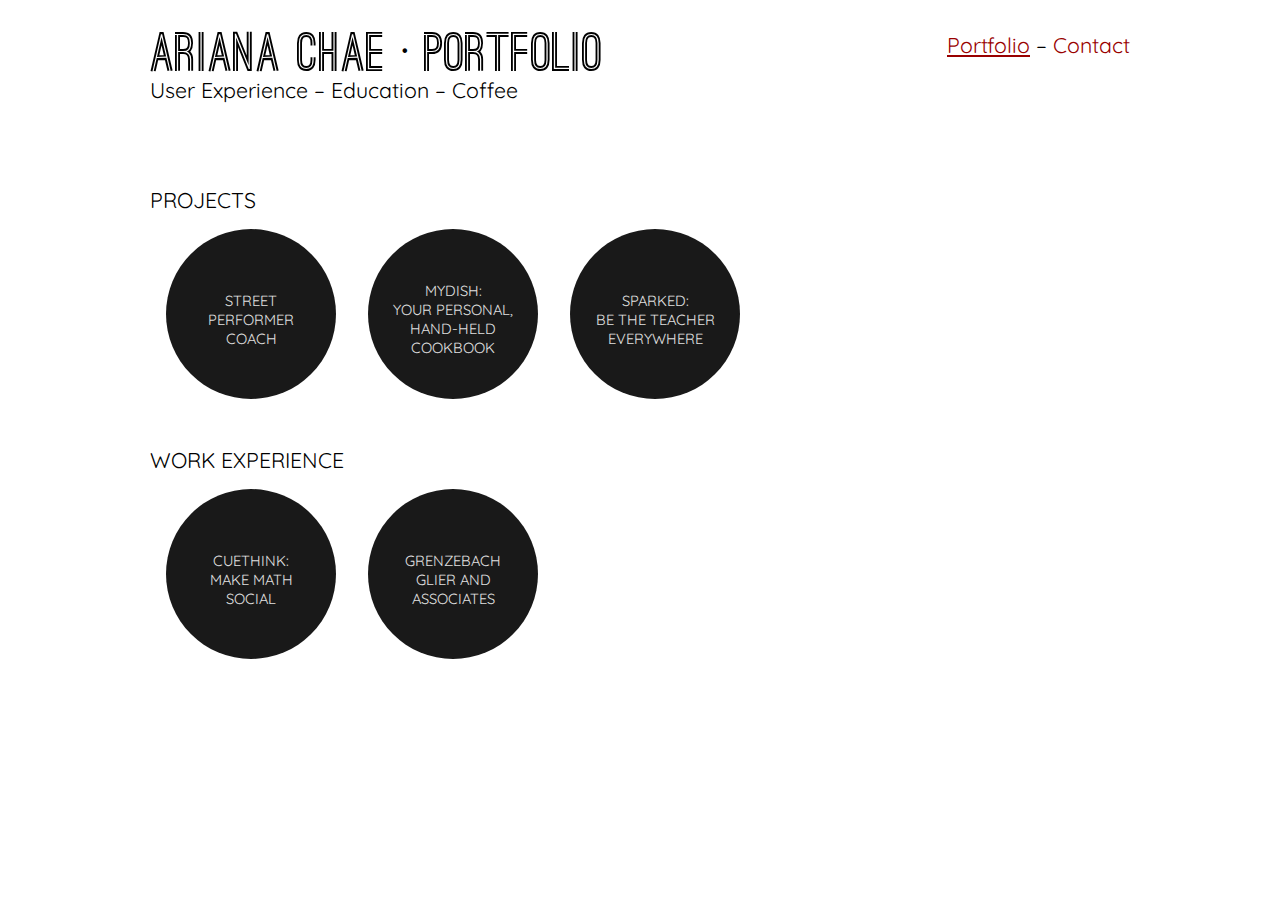
==== commit f5f54829: "Almost final draft" ====
--- a/index.html
+++ b/index.html
@@ -1,36 +1,37 @@
 <!DOCTYPE html>
 <html lang="en">
 
-	<head>
-		<title>Ariana Chae</title>
+<head>
+	<title>Ariana Chae</title>
 
-    <link rel="stylesheet" type="text/css" href="assets/css/master.css">
-    <link rel="stylesheet" href="assets/css/index.css">
-	</head>
+  <link rel="stylesheet" type="text/css" href="assets/css/master.css">
+  <link rel="stylesheet" href="assets/css/index.css">
+</head>
 
-  <body>
+<body>
+
     <div id="header">
       <!-- a horrible hack to get around Ostrich Sans not supporting &bullet; properly -->
       <h1>Ariana Chae <span style='font-family:sans-serif; font-size: 12pt; vertical-align: middle;'>&bullet;</span> Portfolio</h1>
       <h2>User Experience &ndash; Education &ndash; Coffee</h2>
 
       <div class="nav">
-        <h2><a href="link">Portfolio</a> &ndash; <a href="">Resume</a> &ndash; <a href="">Contact </a></h2>
+        <h2><a class="current" href="/">Portfolio</a> &ndash; <a href="./contact.html">Contact </a></h2>
       </div>
     </div>
-
+    <p><br/></p>
     <div class="projects">
       <h2>Projects</h2>
       
-      <a class="project" href="">
+      <a class="project" href="./street-performer.html">
         <p>Street Performer Coach</p>
       </a>
 
-      <a class="project" href="">
+      <a class="project" href="./mydish.html">
         <p>Mydish:<br/>Your personal, hand-held cookbook</p>
       </a>
 
-      <a class="project" href="">
+      <a class="project" href="./sparked.html">
         <p>Sparked:<br/>Be the teacher everywhere</p>
       </a>
     </div>
@@ -38,23 +39,23 @@
     <div class="projects">
       <h2>Work Experience</h2>
 
-      <a class="project" href="">
+      <a class="project" href="./cuethink.html">
         <p>Cuethink:<br/>Make math social</p>
       </a>
 
-      <a class="project" href="">
-        <p>Donor Ask:<br/>Stop guessing. Start asking.</p>
+      <a class="project" href="./gga.html">
+        <p>Grenzebach Glier and Associates</p>
       </a>
     </div>
 
-    <div class="projects">
+<!--     <div class="projects">
       <h2>Redesigns</h2>
 
       <div class="project incomplete">
         <p>Coming soon</p>
       </div>
     </div>
-	</body>
-
+ -->
+</body>
 </html>
 
--- a/assets/css/master.css
+++ b/assets/css/master.css
@@ -1,6 +1,18 @@
+@import url(http://fonts.googleapis.com/css?family=Quicksand);
+
 * {
 	margin: 0;
 	padding: 0;
+}
+
+/* LINKS */
+a, a:link {
+	text-decoration: none;
+	color: #990000;
+}
+
+a:hover, a:active {
+	text-decoration: underline;
 }
 
 /* TYPOGRAPHY */
@@ -58,19 +70,32 @@
 
 }
 
-p {
+
+p, ul {
 	font-family: 'liberation sans regular', sans-serif;
 	font-size: 12pt;
 }
 
+p {
+	margin-bottom: 1em;
+}
+
+p:last-child {
+	margin-bottom: 0;
+}
+
+p+ul {
+	margin-top: -1em;
+}
+
 h3 {
-	font-family: 'liberation sans regular', sans-serif;
+	font-family: 'Quicksand', sans-serif;
 	font-size: 14pt;
 	font-weight: normal;
 }
 
 h2 {
-	font-family: 'liberation sans regular', sans-serif;
+	font-family: 'Quicksand', sans-serif;
 	font-size: 16pt;
 	font-weight: normal;
 }
@@ -87,7 +112,9 @@
 		margin: 2em auto;
 		position: relative;
 	}
+}
 
+@media (min-width: 980px) {
 	#header .nav {
 		position: absolute;
 		top: 0;
--- a/assets/css/index.css
+++ b/assets/css/index.css
@@ -1,15 +1,8 @@
-@import url(http://fonts.googleapis.com/css?family=Quicksand);
-
 h2, h3, p {
 	font-family: 'Quicksand', sans-serif;
 }
 
-a, a:link {
-	text-decoration: none;
-	color: inherit;
-}
-
-a:hover, a:active {
+a.current {
 	text-decoration: underline;
 }
 
@@ -63,16 +56,11 @@
 		position: relative;
 	}
 
-	#header .nav {
-		position: absolute;
-		top: 0;
-		right: 0;
-	}
+
 
 	.projects {
 		max-width: 980px;
 		margin: 2em auto;
-		padding-left: 8em;
 		overflow: hidden;
 
 		text-transform: uppercase;
@@ -85,12 +73,14 @@
 		margin: 1em;
 		float: left;
 
+		/*background-image: url("../images/cuethink-hero-image.jpg");*/
 		background: rgb(25,25,25);
 		border-radius: 85px;
 
 		text-align: center;
 		position: relative;
-	}
+	}	
+
 
 	.projects .project:hover p {
 		color: white;
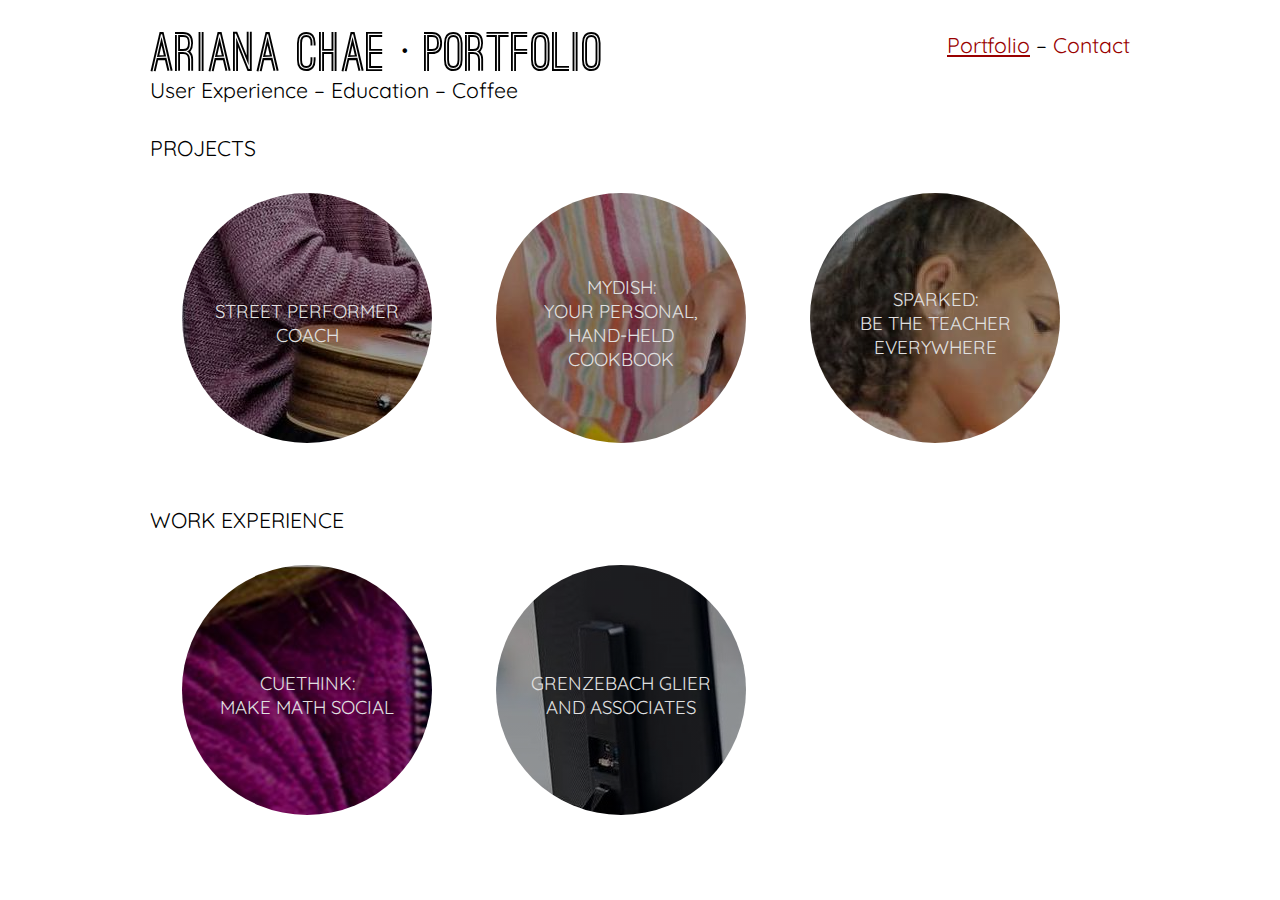
==== commit 3f30f0e5: "Changing index.html and index.css" ====
--- a/index.html
+++ b/index.html
@@ -1,11 +1,13 @@
 <!DOCTYPE html>
 <html lang="en">
 
+<!-- Design by Ariana Chae, HTML/CSS template by Nikki Lee -->
+
 <head>
 	<title>Ariana Chae</title>
-
   <link rel="stylesheet" type="text/css" href="assets/css/master.css">
   <link rel="stylesheet" href="assets/css/index.css">
+  <link rel="shortcut icon" href="assets/images/icons/coffee.png">
 </head>
 
 <body>
@@ -19,19 +21,19 @@
         <h2><a class="current" href="/">Portfolio</a> &ndash; <a href="./contact.html">Contact </a></h2>
       </div>
     </div>
-    <p><br/></p>
+
     <div class="projects">
       <h2>Projects</h2>
       
-      <a class="project" href="./street-performer.html">
+      <a class="project" id="streetperformer" href="./street-performer.html">
         <p>Street Performer Coach</p>
       </a>
 
-      <a class="project" href="./mydish.html">
+      <a class="project" id="mydish" href="./mydish.html">
         <p>Mydish:<br/>Your personal, hand-held cookbook</p>
       </a>
 
-      <a class="project" href="./sparked.html">
+      <a class="project" id="sparked" href="./sparked.html">
         <p>Sparked:<br/>Be the teacher everywhere</p>
       </a>
     </div>
@@ -39,11 +41,11 @@
     <div class="projects">
       <h2>Work Experience</h2>
 
-      <a class="project" href="./cuethink.html">
+      <a class="project" id="cuethink" href="./cuethink.html">
         <p>Cuethink:<br/>Make math social</p>
       </a>
 
-      <a class="project" href="./gga.html">
+      <a class="project" id="gga" href="./gga.html">
         <p>Grenzebach Glier and Associates</p>
       </a>
     </div>
--- a/assets/css/index.css
+++ b/assets/css/index.css
@@ -67,29 +67,78 @@
 	}
 
 	.projects .project {
-		height: 170px;
-		width: 170px;
+		height: 250px;
+		width: 250px;
 		display: inline-block;
-		margin: 1em;
+		margin: 2em;
 		float: left;
 
-		/*background-image: url("../images/cuethink-hero-image.jpg");*/
 		background: rgb(25,25,25);
-		border-radius: 85px;
+		border-radius: 125px;
 
 		text-align: center;
 		position: relative;
-	}	
+	}
+
+	#cuethink {
+		background-image:
+			    linear-gradient(
+    			  rgba(0, 0, 0, 0.4),
+      			  rgba(0, 0, 0, 0.4)
+      			 ),
+			    url("../images/cuethink-index-image.jpg");
+		background-repeat: no-repeat;
+	}
+
+	#gga {
+		background-image:
+			    linear-gradient(
+    			  rgba(0, 0, 0, 0.4),
+      			  rgba(0, 0, 0, 0.4)
+      			 ),
+				url("../images/gga-index-image.jpg");
+		background-repeat: no-repeat;
+	}
+
+	#streetperformer {
+		background-image:
+			    linear-gradient(
+    			  rgba(0, 0, 0, 0.4),
+      			  rgba(0, 0, 0, 0.4)
+      			 ),
+				url("../images/street-performer-index-image.jpg");
+		background-repeat: no-repeat;		
+	}
+
+	#mydish {
+		background-image:
+			    linear-gradient(
+    			  rgba(0, 0, 0, 0.4),
+      			  rgba(0, 0, 0, 0.4)
+      			 ),
+				url("../images/mydish-index-image.jpg");
+		background-repeat: no-repeat;		
+	}
+
+	#sparked {
+		background-image:
+			    linear-gradient(
+    			  rgba(0, 0, 0, 0.4),
+      			  rgba(0, 0, 0, 0.4)
+      			 ),
+			    url("../images/sparked-index-image.jpg");
+		background-repeat: no-repeat;		
+	}
 
 
 	.projects .project:hover p {
 		color: white;
-		text-decoration: none;
+		text-decoration: bold;
 	}
 
 	.projects .project p {
 		color: rgb(225,225,225);
-		font-size: 11pt;
+		font-size: 14pt;
 
 		position: relative;
 	  	top: 50%;
